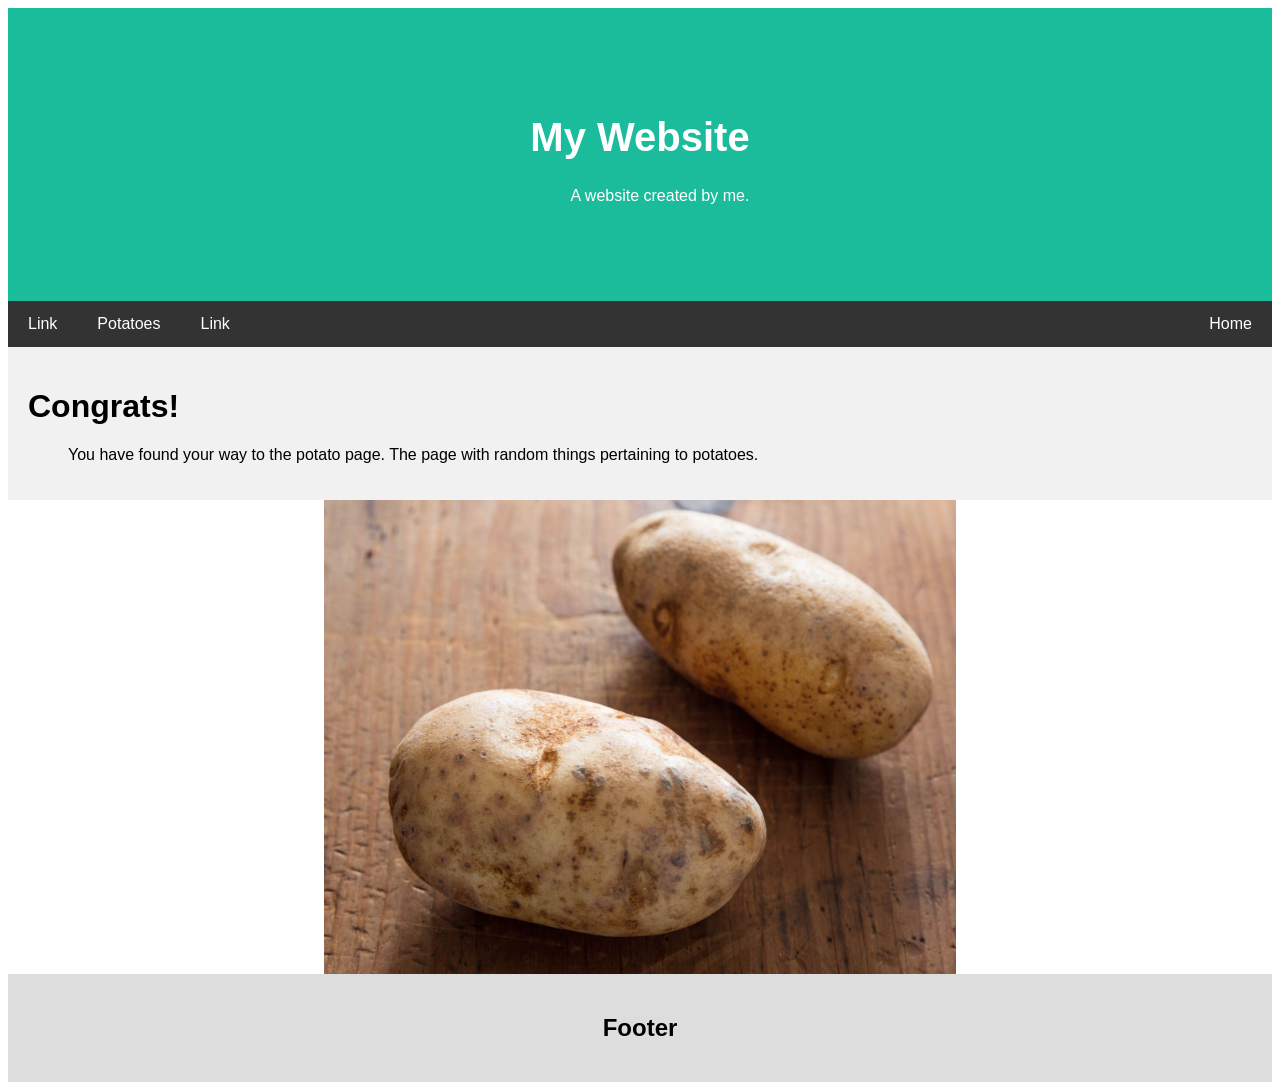
==== potatoes.html @ 62c0979d "Added a lot of things two working links, images, and better styling!" ====
<!DOCTYPE html>
<html lang="em">
<head>
    <title>Page Title</title>
    <meta charset="UTF-8">
    <meta name="viewport" content="width=device-width, initial-scale=1">
    <link rel="stylesheet" href="style.css">
</head>

<div class="header">
    <h1>My Website</h1>
    <p> A website created by me. </p>
</div>

<div class="navbar">
    <a href="#">Link</a>
    <a href="potatoes.html">Potatoes</a>
    <a href="#">Link</a>
    <a href="index.html" class="right">Home</a>
</div>

<div class="row">
    <div class="side">
        <h1> Congrats!</h1>
        <p> You have found your way to the potato page. The page with random things pertaining to potatoes.</p>
    
    </div>

    <div class="main">

        <img src="tater.jpg" alt="tater">

    </div>
</div>



<div class="footer">
    <h2>Footer</h2>
</div>

</html>
---- style.css ----
body {
    font-family:Arial, Helvetica, sans-serif;
    box-sizing: border-box;
}

p {
    text-indent: 40px;
}

img {
    display: block;
    margin-left: auto;
    margin-right: auto;
    width: 50%;
}
.header{
    padding: 80px; /* some padding */
    text-align: center; /* center the text */
    background: #1abc9c; /* green background */
    color:white; /*white text color */
}

/* increase the font size of the <h1> element */
.header h1 {
    font-size: 40px;
}

/* Style the top navigation bar */
.navbar {
    overflow: hidden; /* hide overflow */
    background-color: #333; /* dark background color */
}

/* style navigation bar links */
.navbar a {
    float: left;
    display: block;
    color: white;
    text-align: center;
    padding: 14px 20px;
    text-decoration: none; /*removed underline */
}

/* Right-aligned link */
.navbar a.right {
    float: right;
}

/*change color on hover */
.navbar a:hover {
    background-color: #ddd;
    color:black;
}

@media screen and (max-width: 400px) {
    .navbar a{
        float: none;
        width: 100%;
    }
}

/* Column container */
.row {
    display: flex;
    flex-wrap: wrap;
}

@media screen and (max-width: 700px) {
    .row {
        flex-direction: column;
    }
}

/*create two unequal column that sits next to each other
    sidebar / left column */
.side {
    flex: 30%;
    background-color: #f1f1f1;
    padding: 20px;
}

/* Main column */
.main {
    flex: 70%;
    background-color: white;
    padding: 20 px;
}

.footer {
    padding: 20px;
    text-align: center;
    background: #ddd;
}
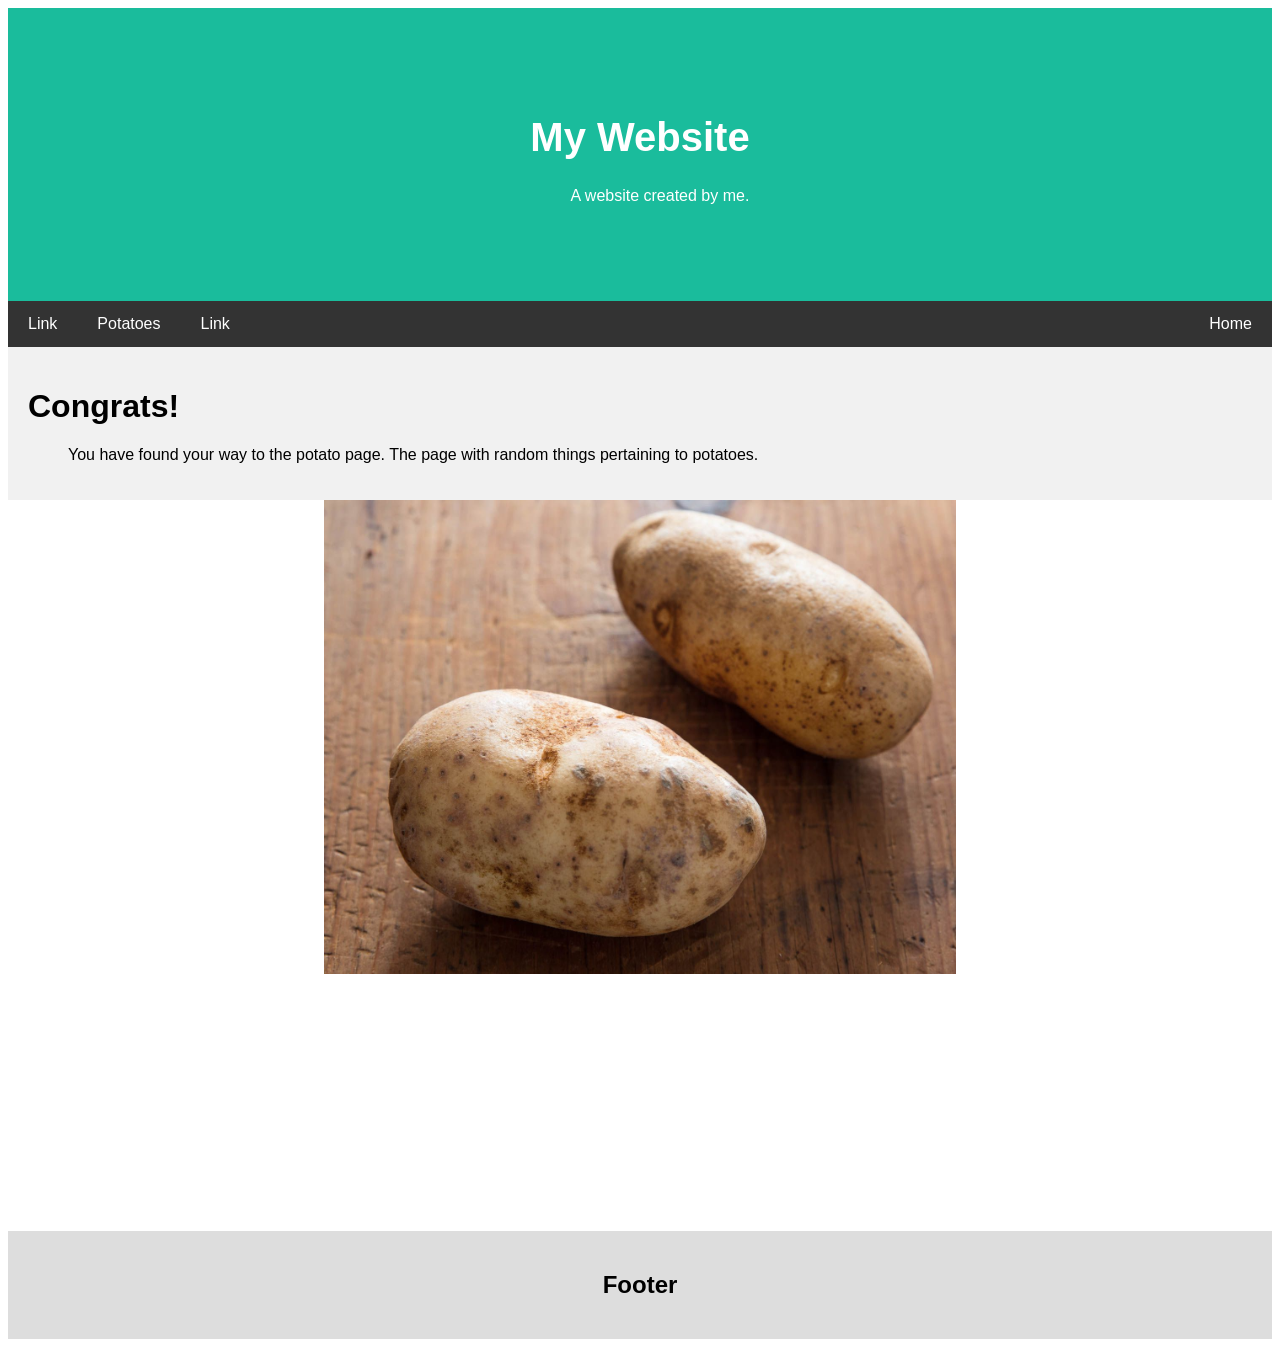
==== commit 8c55195a: "experimenting" ====
--- a/potatoes.html
+++ b/potatoes.html
@@ -1,7 +1,7 @@
 <!DOCTYPE html>
 <html lang="em">
 <head>
-    <title>Page Title</title>
+    <title>POTATO</title>
     <meta charset="UTF-8">
     <meta name="viewport" content="width=device-width, initial-scale=1">
     <link rel="stylesheet" href="style.css">
@@ -29,7 +29,8 @@
     <div class="main">
 
         <img src="tater.jpg" alt="tater">
-
+        <iframe width="450" height="253" src="https://www.youtube.com/embed/cdMqdjhRAYs" title="Samwise Gamgee&#39;s Rabbit Stew- The Lord of the Rings The Two Towers 2002" frameborder="0" allow="accelerometer; autoplay; clipboard-write; encrypted-media; gyroscope; picture-in-picture; web-share" referrerpolicy="strict-origin-when-cross-origin" allowfullscreen></iframe>
+    
     </div>
 </div>
 
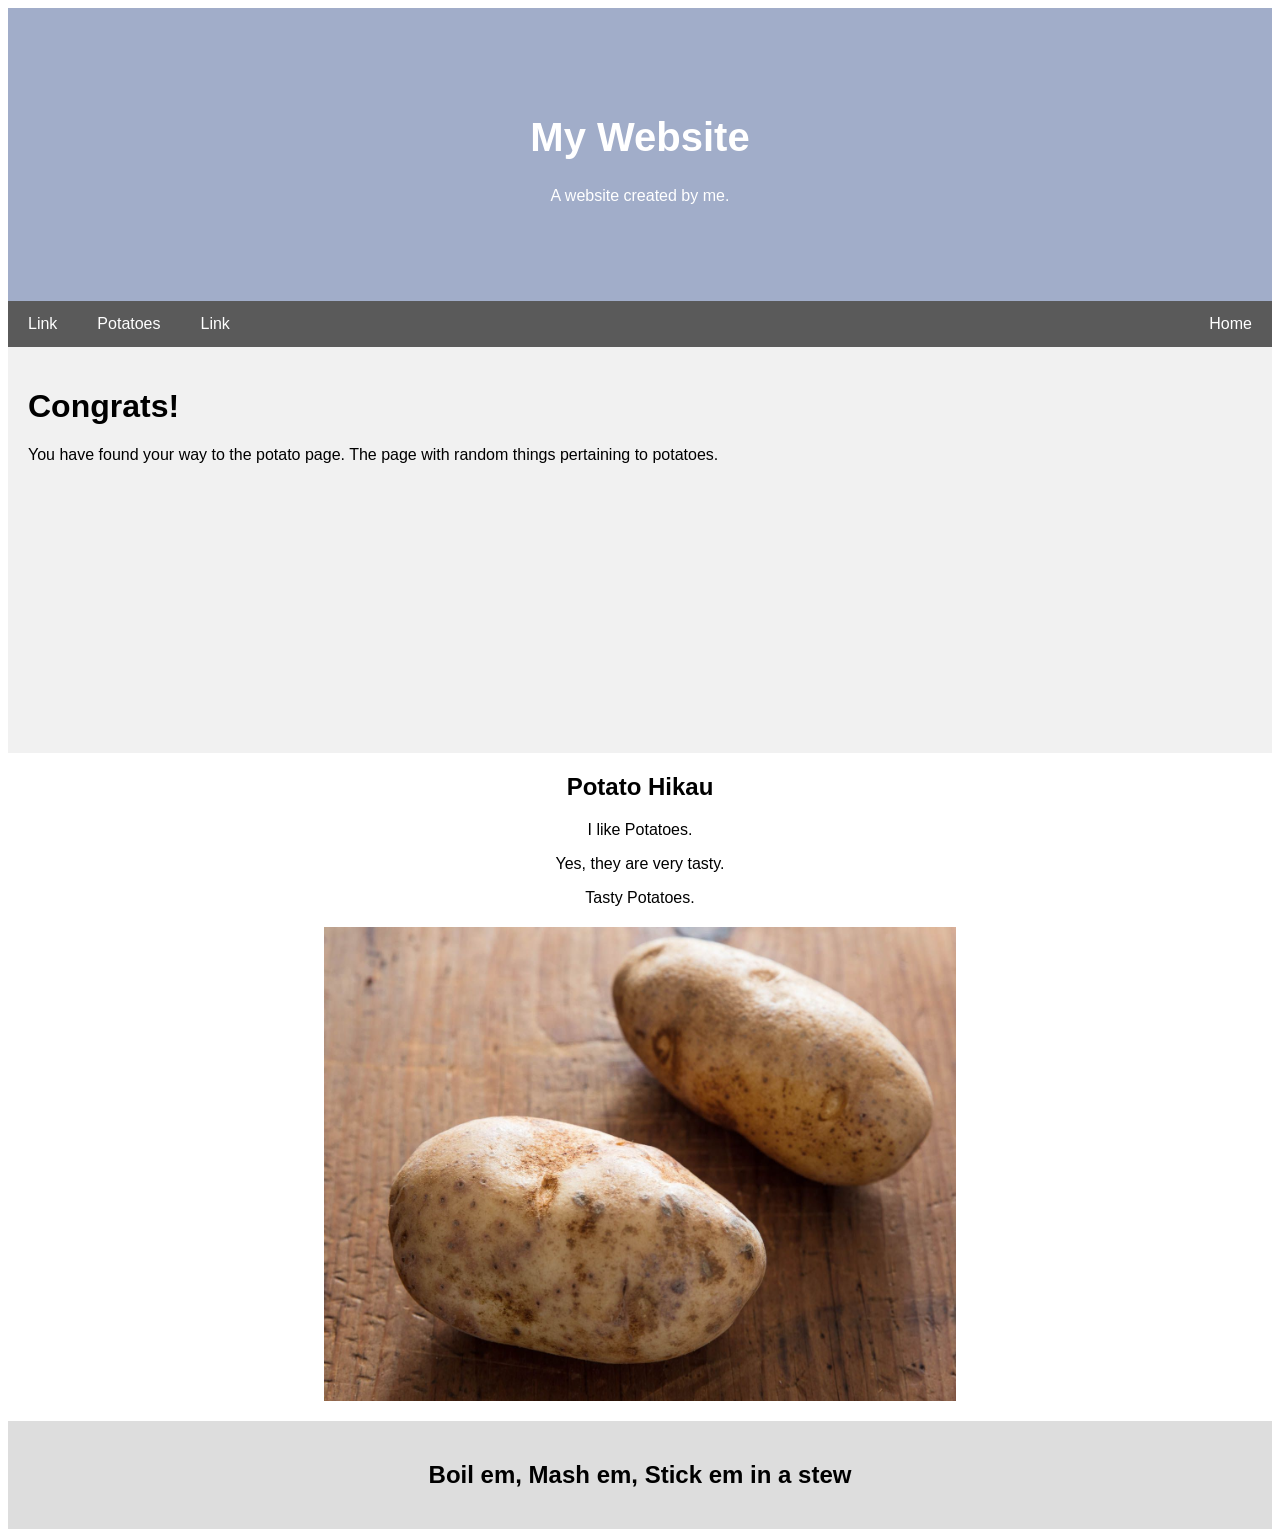
==== commit dc2d31cc: "fixing format and changing colors" ====
--- a/potatoes.html
+++ b/potatoes.html
@@ -23,21 +23,27 @@
     <div class="side">
         <h1> Congrats!</h1>
         <p> You have found your way to the potato page. The page with random things pertaining to potatoes.</p>
-    
+
+        <div class="video-container">
+            <iframe width="450" height="253" src="https://www.youtube.com/embed/cdMqdjhRAYs" title="Samwise Gamgee&#39;s Rabbit Stew- The Lord of the Rings The Two Towers 2002" frameborder="0" allow="accelerometer; autoplay; clipboard-write; encrypted-media; gyroscope; picture-in-picture; web-share" referrerpolicy="strict-origin-when-cross-origin" allowfullscreen></iframe>
+        </div>
     </div>
-
     <div class="main">
-
+        <div style="text-align:center">
+            <h2>Potato Hikau </h2>
+            <p>I like Potatoes.</p>
+            <p>Yes, they are very tasty.</p>
+            <p>Tasty Potatoes.</p>
+        </div>
         <img src="tater.jpg" alt="tater">
-        <iframe width="450" height="253" src="https://www.youtube.com/embed/cdMqdjhRAYs" title="Samwise Gamgee&#39;s Rabbit Stew- The Lord of the Rings The Two Towers 2002" frameborder="0" allow="accelerometer; autoplay; clipboard-write; encrypted-media; gyroscope; picture-in-picture; web-share" referrerpolicy="strict-origin-when-cross-origin" allowfullscreen></iframe>
-    
+        <p></p>
     </div>
 </div>
 
 
 
 <div class="footer">
-    <h2>Footer</h2>
+    <h2>Boil em, Mash em, Stick em in a stew</h2>
 </div>
 
 </html>
--- a/style.css
+++ b/style.css
@@ -3,20 +3,20 @@
     box-sizing: border-box;
 }
 
-p {
-    text-indent: 40px;
-}
 
 img {
     display: block;
     margin-left: auto;
     margin-right: auto;
+    margin-top: 20px;
+    margin-bottom: 20px;
     width: 50%;
 }
+
 .header{
     padding: 80px; /* some padding */
     text-align: center; /* center the text */
-    background: #1abc9c; /* green background */
+    background: #a1adc9;
     color:white; /*white text color */
 }
 
@@ -28,7 +28,7 @@
 /* Style the top navigation bar */
 .navbar {
     overflow: hidden; /* hide overflow */
-    background-color: #333; /* dark background color */
+    background-color: #5a5a5a; /* dark background color */
 }
 
 /* style navigation bar links */
@@ -90,4 +90,11 @@
     padding: 20px;
     text-align: center;
     background: #ddd;
+}
+
+.video-container {
+    display: flex; /* Establishes a flex formatting context */
+  justify-content: center; /* Horizontally centers the video */
+  align-items: center; /* Vertically centers the video (if the container has height) */
+  width: 100%;
 }
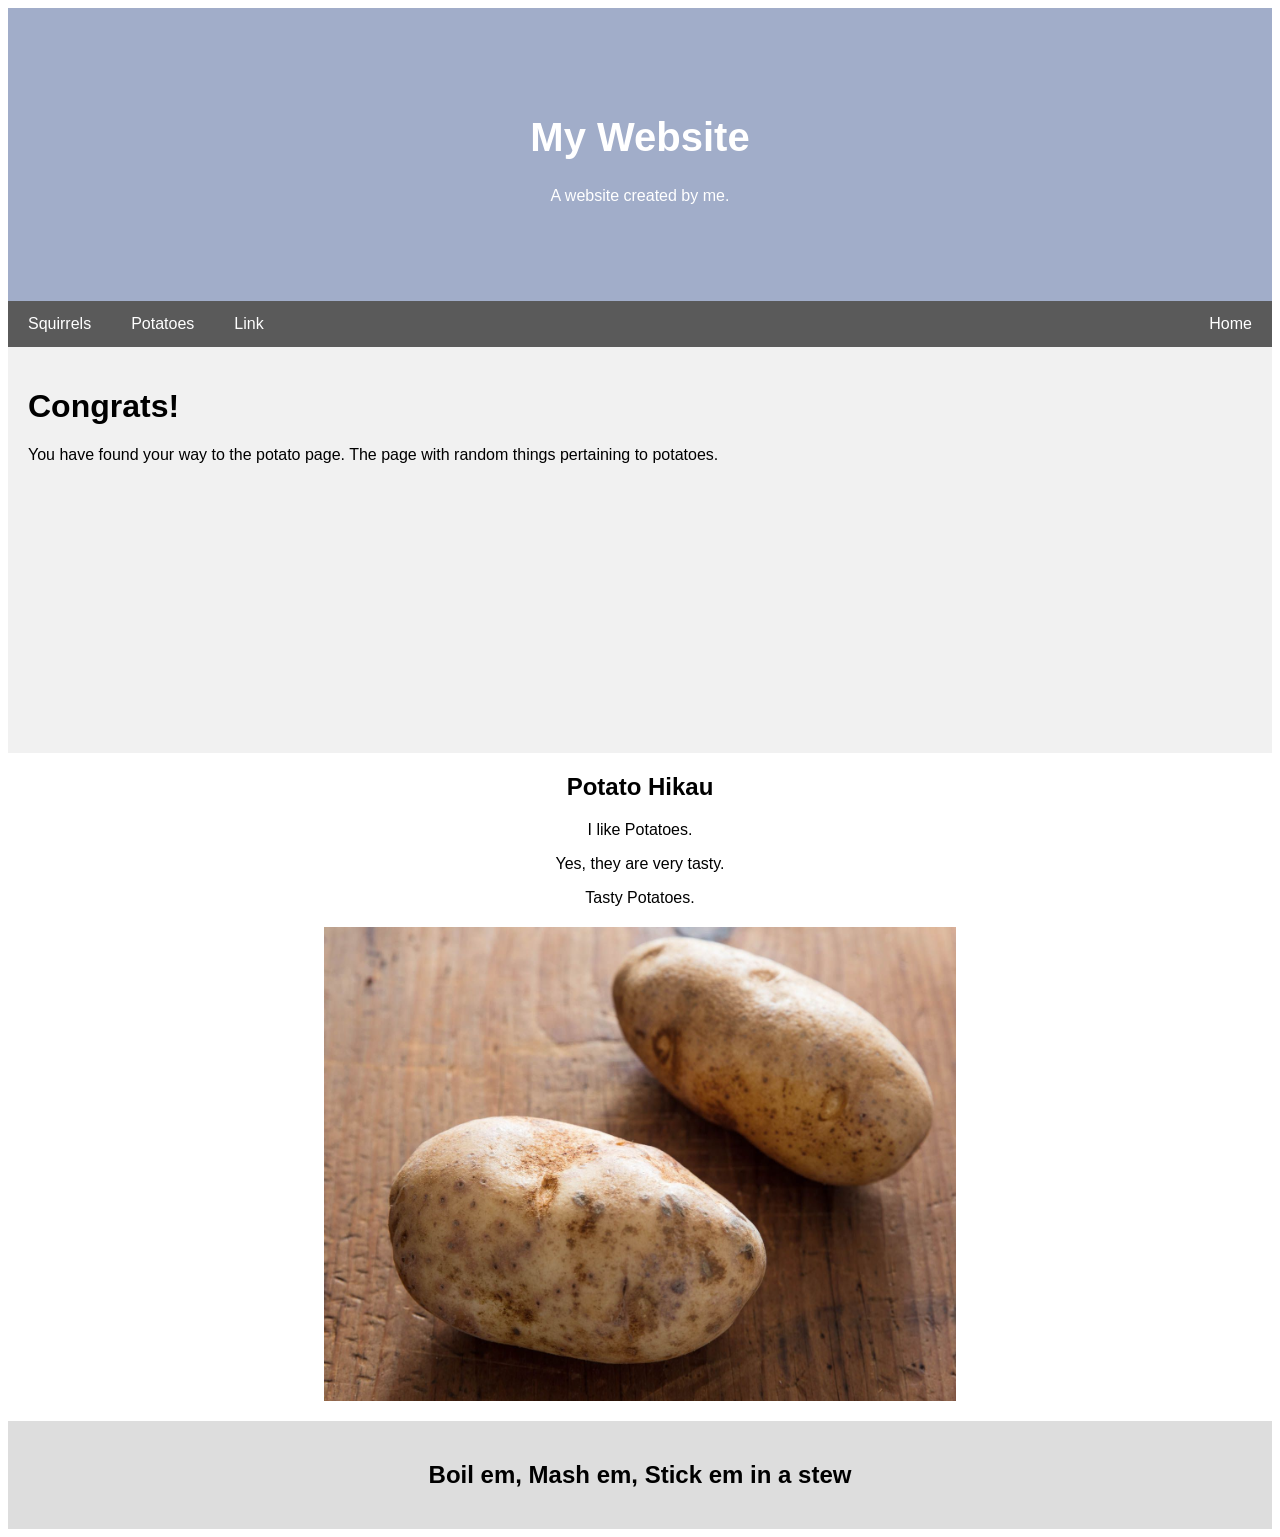
==== commit 8f9b33a8: "SQUIRREL" ====
--- a/potatoes.html
+++ b/potatoes.html
@@ -13,7 +13,7 @@
 </div>
 
 <div class="navbar">
-    <a href="#">Link</a>
+    <a href="squirrel.html">Squirrels</a>
     <a href="potatoes.html">Potatoes</a>
     <a href="#">Link</a>
     <a href="index.html" class="right">Home</a>
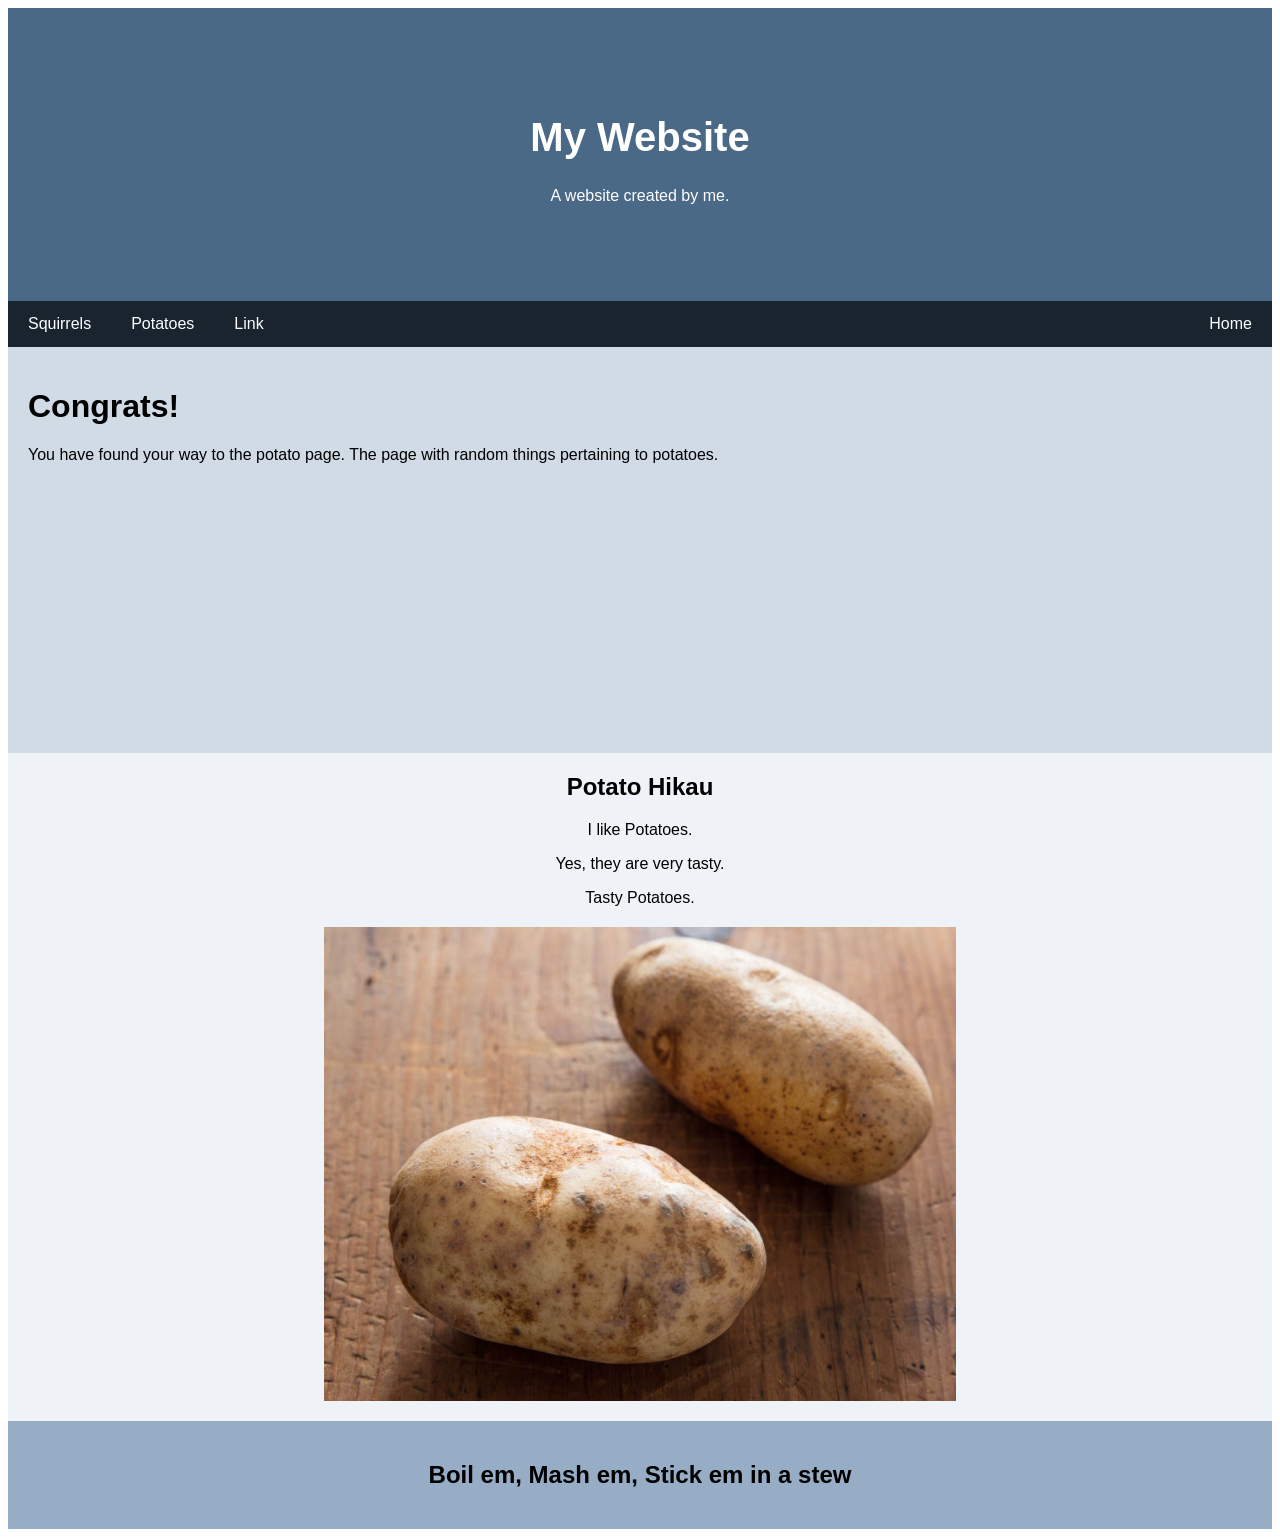
==== commit b8a14204: "video format" ====
--- a/potatoes.html
+++ b/potatoes.html
@@ -25,7 +25,7 @@
         <p> You have found your way to the potato page. The page with random things pertaining to potatoes.</p>
 
         <div class="video-container">
-            <iframe width="450" height="253" src="https://www.youtube.com/embed/cdMqdjhRAYs" title="Samwise Gamgee&#39;s Rabbit Stew- The Lord of the Rings The Two Towers 2002" frameborder="0" allow="accelerometer; autoplay; clipboard-write; encrypted-media; gyroscope; picture-in-picture; web-share" referrerpolicy="strict-origin-when-cross-origin" allowfullscreen></iframe>
+            <iframe width="450" height="253" src="https://www.youtube.com/embed/cdMqdjhRAYs=52" title="Samwise Gamgee&#39;s Rabbit Stew- The Lord of the Rings The Two Towers 2002" frameborder="0" allow="accelerometer; autoplay; clipboard-write; encrypted-media; gyroscope; picture-in-picture; web-share" referrerpolicy="strict-origin-when-cross-origin" allowfullscreen></iframe>
         </div>
     </div>
     <div class="main">
--- a/style.css
+++ b/style.css
@@ -16,7 +16,7 @@
 .header{
     padding: 80px; /* some padding */
     text-align: center; /* center the text */
-    background: #a1adc9;
+    background: #4A6987;
     color:white; /*white text color */
 }
 
@@ -28,7 +28,7 @@
 /* Style the top navigation bar */
 .navbar {
     overflow: hidden; /* hide overflow */
-    background-color: #5a5a5a; /* dark background color */
+    background-color: #19242E; /* dark background color */
 }
 
 /* style navigation bar links */
@@ -75,21 +75,21 @@
     sidebar / left column */
 .side {
     flex: 30%;
-    background-color: #f1f1f1;
+    background-color: #D1DBE6;
     padding: 20px;
 }
 
 /* Main column */
 .main {
     flex: 70%;
-    background-color: white;
+    background-color: #EFF2F6;
     padding: 20 px;
 }
 
 .footer {
     padding: 20px;
     text-align: center;
-    background: #ddd;
+    background: #96ADC5;
 }
 
 .video-container {
